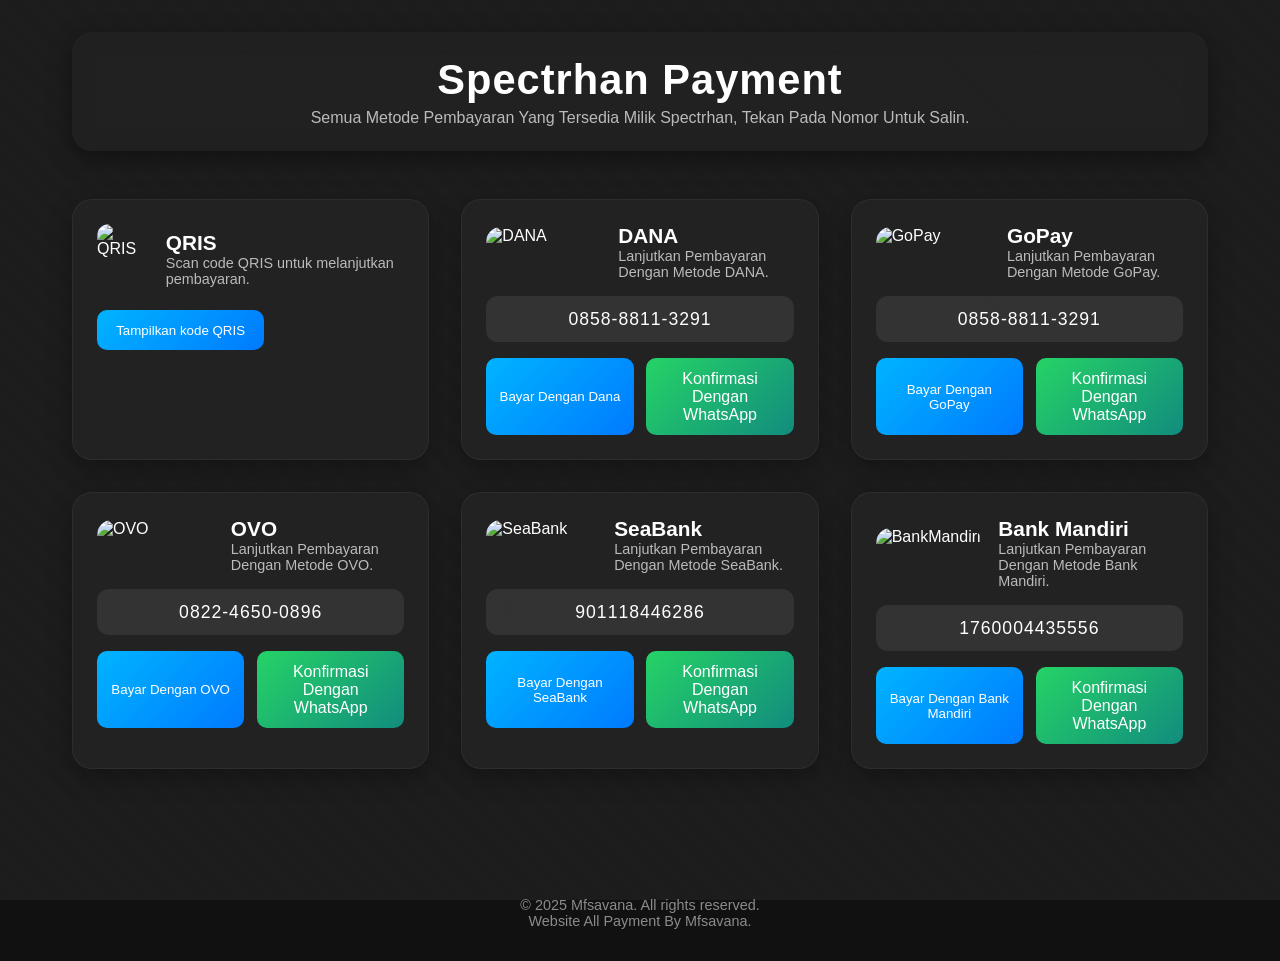
==== index.html @ 85cd793e "Add Main File For The Website." ====
<!DOCTYPE html>
<html lang="en">
<head>
    <meta charset="UTF-8">
    <meta name="viewport" content="width=device-width, initial-scale=1.0">
    <title>Spectrhan Payment</title>
    <link rel="stylesheet" href="style.css">
</head>
<body>
    <!-- Animated Night Sky -->
    <div class="night-sky">
        <div class="stars"></div>
        <!-- Meteors will be added by JavaScript -->
    </div>
    
    <div class="background-animation">
    <div class="particles">
        <!-- Anda bisa tambahkan lebih banyak partikel via JavaScript untuk efek lebih bagus -->
    </div>
    <div class="scrolling-background"></div>
    </div>

    <!-- Copy Notification -->
    <div class="copy-notification" id="copyNotification">
        Nomor Berhasil Di Copy!
    </div>

    <!-- Main Content -->
    <div class="container">
        <header>
            <h1>Spectrhan Payment</h1>
            <p class="subtitle">Semua Metode Pembayaran Yang Tersedia Milik Spectrhan, Tekan Pada Nomor Untuk Salin.</p>
        </header>

        <div class="payment-options">
            <!-- QRIS Payment -->
            <div class="payment-card" id="qris-card">
                <div class="payment-header">
                    <img src="https://files.catbox.moe/14labn.png" alt="QRIS" class="payment-icon-qris">
                    <div>
                        <h3 class="payment-title">QRIS</h3>
                        <p class="payment-description">Scan code QRIS untuk melanjutkan pembayaran.</p>
                    </div>
                </div>
                <button class="payment-button-qris" id="pay-with-qris">Tampilkan kode QRIS</button>
            </div>

            <!-- Dana Payment -->
            <div class="payment-card">
                <div class="payment-header">
                    <img src="https://img100.pixhost.to/images/667/540082364_skyzopedia.jpg" alt="DANA" class="payment-icon">
                    <div>
                        <h3 class="payment-title">DANA</h3>
                        <p class="payment-description">Lanjutkan Pembayaran Dengan Metode DANA.</p>
                    </div>
                </div>
                <div class="account-info" data-number="085888113291">
                    <div class="account-number">0858-8811-3291</div>
                </div>
                <div class="button-group">
                    <button class="payment-button" id="pay-with-dana">Bayar Dengan Dana</button>
                    <a href="https://wa.me/6285888113291?text=Halo%20admin,%20saya%20ingin%20konfirmasi%20pembayaran%20via%20DANA" class="payment-button whatsapp-button" target="_blank">Konfirmasi Dengan WhatsApp</a>
                </div>
            </div>

            <!-- GoPay Payment -->
            <div class="payment-card">
                <div class="payment-header">
                    <img src="https://img100.pixhost.to/images/667/540083275_skyzopedia.jpg" alt="GoPay" class="payment-icon">
                    <div>
                        <h3 class="payment-title">GoPay</h3>
                        <p class="payment-description">Lanjutkan Pembayaran Dengan Metode GoPay.</p>
                    </div>
                </div>
                <div class="account-info" data-number="085888113291">
                    <div class="account-number">0858-8811-3291</div>
                </div>
                  <div class="button-group">
                    <button class="payment-button" id="pay-with-gopay">Bayar Dengan GoPay</button>
                    <a href="https://wa.me/6285888113291?text=Halo%20Paci,%20saya%20ingin%20konfirmasi%20pembayaran%20via%20GoPay" class="payment-button whatsapp-button" target="_blank">Konfirmasi Dengan WhatsApp</a>
                  </div>
              </div>

            <!-- OVO Payment -->
            <div class="payment-card">
                <div class="payment-header">
                    <img src="https://img100.pixhost.to/images/667/540082774_skyzopedia.jpg" alt="OVO" class="payment-icon">
                    <div>
                        <h3 class="payment-title">OVO</h3>
                        <p class="payment-description">Lanjutkan Pembayaran Dengan Metode OVO.</p>
                    </div>
                </div>
                <div class="account-info" data-number="082246500896">
                    <div class="account-number">0822-4650-0896</div>
                </div>
                  <div class="button-group">
                    <button class="payment-button" id="pay-with-ovo">Bayar Dengan OVO</button>
                    <a href="https://wa.me/6285888113291?text=Halo%20Paci,%20saya%20ingin%20konfirmasi%20pembayaran%20via%20OVO" class="payment-button whatsapp-button" target="_blank">Konfirmasi Dengan WhatsApp</a>
                  </div>
            </div>
            
            <!-- SeaBank Payment -->
            <div class="payment-card">
                <div class="payment-header">
                    <img src="https://files.catbox.moe/tm16jp.jpg" alt="SeaBank" class="payment-icon">
                    <div>
                        <h3 class="payment-title">SeaBank</h3>
                        <p class="payment-description">Lanjutkan Pembayaran Dengan Metode SeaBank.</p>
                    </div>
                </div>
                <div class="account-info" data-number="Tidak Tersedia!">
                    <div class="account-number">901118446286</div>
                  </div>
                      <div class="button-group">
                    <button class="payment-button" id="pay-with-seabank">Bayar Dengan SeaBank</button>
                    <a href="https://wa.me/6285888113291?text=Halo%20Paci,%20saya%20ingin%20konfirmasi%20pembayaran%20via%20SeaBank" class="payment-button whatsapp-button" target="_blank">Konfirmasi Dengan WhatsApp</a>
                </div>
            </div>
            
                  <!-- Bank Mandiri Payment -->
            <div class="payment-card">
                <div class="payment-header">
                    <img src="https://files.catbox.moe/98fzpa.jpg" alt="BankMandiri" class="payment-icon">
                    <div>
                        <h3 class="payment-title">Bank Mandiri</h3>
                        <p class="payment-description">Lanjutkan Pembayaran Dengan Metode Bank Mandiri.</p>
                    </div>
                </div>
                <div class="account-info" data-number="1760004435556">
                    <div class="account-number">1760004435556</div>
                </div>
                <div class="button-group">
                    <button class="payment-button" id="pay-with-bank-mandiri">Bayar Dengan Bank Mandiri</button>
                    <a href="https://wa.me/6285888113291?text=Halo%20admin,%20saya%20ingin%20konfirmasi%20pembayaran%20via%20DANA" class="payment-button whatsapp-button" target="_blank">Konfirmasi Dengan WhatsApp</a>
                </div>
            </div>
        </div>
    </div>

    <!-- QRIS Modal -->
    <div class="modal" id="qris-modal">
        <div class="modal-content">
            <span class="close-modal">&times;</span>
            <h2>QRIS</h2>
            <p>Scan qris di bawah ini untuk melakukan pembayaran</p>
            <div class="qris-image">
                <img src="https://files.catbox.moe/t990gd.png" alt="QRIS Code">
            </div>
            <p class="instructions">
              1. Buka aplikasi mbangking anda.<br> 
              2. Pilih Metode pembayaran QRIS.<br> 
              3. Pindai kode Qris di atas.<br> 
              4. Konfirmasi pembayaran sesuai harga.

            </p>
            <div class="button-group" style="margin-top: 1rem;">
                <button class="payment-button" id="confirm-qris">Konfirmasi pembayaran.</button>
                <a href="https://wa.me/6283866671529?text=Halo%20admin,%20saya%20ingin%20konfirmasi%20pembayaran%20via%20QRIS" class="payment-button whatsapp-button" target="_blank">Konfirmasi Dengan WhatsApp</a>
            </div>
        </div>
    </div>

    <!-- Footer -->
    <footer>
        <p>&copy; 2025 Mfsavana. All rights reserved.</p>
        <p>Website All Payment By Mfsavana.</p>
    </footer>

    <script src="script.js"></script>
</body>
</html>
---- style.css ----
/* RESET & BASE STYLE */
* {
  margin: 0;
  padding: 0;
  box-sizing: border-box;
  font-family: 'Poppins', sans-serif;
}

body {
  overflow-x: hidden;
  color: #fff;
  background: #111;
  position: relative;
  min-height: 100vh;
}

/* ===== BACKGROUND ANIMATION (PS2 Style) ===== */
.background-animation {
  position: fixed;
  top: 0;
  left: 0;
  width: 100%;
  height: 100%;
  overflow: hidden;
  z-index: -2;
  pointer-events: none;
}

/* Scrolling lines (PS2 feel) */
.scrolling-background {
  position: absolute;
  width: 200%;
  height: 100%;
  background: repeating-linear-gradient(
    45deg,
    rgba(128, 128, 128, 0.1),
    rgba(128, 128, 128, 0.1) 10px,
    rgba(255, 255, 255, 0.05) 10px,
    rgba(255, 255, 255, 0.05) 20px
  );
  animation: scroll 25s linear infinite;
}

@keyframes scroll {
  from { transform: translateX(0); }
  to { transform: translateX(-50%); }
}

/* Floating particles */
.particles {
  position: absolute;
  width: 100%;
  height: 100%;
}

.particle {
  position: absolute;
  width: 4px;
  height: 4px;
  border-radius: 50%;
  background: rgba(255, 255, 255, 0.2);
  opacity: 0.6;
  animation: fall linear infinite;
}

@keyframes fall {
  0% {
    transform: translateY(0) translateX(var(--x-offset)) scale(0.5);
    opacity: 0.6;
  }
  100% {
    transform: translateY(100vh) translateX(var(--x-offset)) scale(1);
    opacity: 0;
  }
}

/* ===== COPY NOTIFICATION ===== */
.copy-notification {
  position: fixed;
  bottom: 30px;
  left: 50%;
  transform: translateX(-50%);
  background: rgba(0, 0, 0, 0.7);
  color: #fff;
  padding: 10px 20px;
  border-radius: 20px;
  font-size: 0.9rem;
  opacity: 0;
  pointer-events: none;
  transition: opacity 0.3s ease;
  z-index: 1000;
}

.copy-notification.active {
  opacity: 1;
}

/* ===== CONTAINER ===== */
.container {
  max-width: 1200px;
  margin: 0 auto;
  padding: 2rem;
  position: relative;
  z-index: 1;
}

/* ===== HEADER ===== */
header {
  text-align: center;
  margin-bottom: 3rem;
  padding: 1.5rem;
  background: rgba(40, 40, 40, 0.4);
  border-radius: 20px;
  backdrop-filter: blur(10px);
  box-shadow: 0 8px 25px rgba(0, 0, 0, 0.4);
}

h1 {
  font-size: 2.6rem;
  color: #fff;
  letter-spacing: 1px;
}

.subtitle {
  font-size: 1rem;
  color: #bbb;
  margin-top: 0.3rem;
}

/* ===== PAYMENT CARDS ===== */
.payment-options {
  display: grid;
  grid-template-columns: repeat(auto-fill, minmax(300px, 1fr));
  gap: 2rem;
  margin-top: 2rem;
}

.payment-card {
  background: rgba(40, 40, 40, 0.5);
  border-radius: 20px;
  padding: 1.5rem;
  border: 1px solid rgba(255, 255, 255, 0.05);
  box-shadow: 0 8px 25px rgba(0, 0, 0, 0.3);
  transition: transform 0.3s ease, box-shadow 0.3s ease;
  backdrop-filter: blur(10px);
}

.payment-card:hover {
  transform: translateY(-8px);
  box-shadow: 0 12px 35px rgba(0, 0, 0, 0.4);
  background: rgba(60, 60, 60, 0.6);
}

/* Payment header */
.payment-header {
  display: flex;
  align-items: center;
  gap: 1rem;
}

.payment-icon {
  width: 200px;
  height: 50px;
  border-radius: 15px;
  object-fit: cover;
}

.payment-icon-qris {
  width: 70px;
  height: 70px;
  border-radius: 12px;
  object-fit: cover;
}

.payment-title {
  font-size: 1.3rem;
  color: #fff;
}

.payment-description {
  font-size: 0.9rem;
  color: #bbb;
}

/* Account number */
.account-info {
  margin: 1rem 0;
  background: rgba(255, 255, 255, 0.08);
  padding: 0.8rem;
  border-radius: 12px;
  text-align: center;
  cursor: pointer;
  transition: background 0.2s;
}

.account-info:hover {
  background: rgba(255, 255, 255, 0.15);
}

.account-number {
  font-size: 1.1rem;
  letter-spacing: 1px;
  color: #fff;
}

/* Buttons */
.button-group {
  display: flex;
  gap: 0.8rem;
  flex-wrap: wrap;
}

.payment-button {
  flex: 1;
  text-align: center;
  background: linear-gradient(135deg, #00b4ff, #007aff);
  color: #fff;
  border: none;
  padding: 0.7rem;
  border-radius: 10px;
  cursor: pointer;
  transition: transform 0.2s, opacity 0.2s;
  text-decoration: none;
  font-weight: 500;
}

.payment-button-qris {
  flex: 1;
  text-align: center;
  background: linear-gradient(135deg, #00b4ff, #007aff);
  color: #fff;
  border: none;
  padding: 0.8rem 1.2rem;
  border-radius: 10px;
  cursor: pointer;
  transition: transform 0.2s, opacity 0.2s;
  text-decoration: none;
  font-weight: 500;
  margin-top: 1rem;
}

.payment-button:hover {
  transform: translateY(-3px);
  opacity: 0.9;
}

.whatsapp-button {
  background: linear-gradient(135deg, #25d366, #128c7e);
}

/* ===== MODAL ===== */
.modal {
  display: none;
  position: fixed;
  top: 0;
  left: 0;
  width: 100%;
  height: 100%;
  background: rgba(0,0,0,0.75);
  justify-content: center;
  align-items: center;
  z-index: 2000;
}

.modal-content {
  background: rgba(40, 40, 40, 0.9);
  border-radius: 20px;
  padding: 2rem;
  max-width: 400px;
  width: 90%;
  text-align: center;
  color: #fff;
  box-shadow: 0 10px 35px rgba(0, 0, 0, 0.5);
  backdrop-filter: blur(10px);
  animation: fadeIn 0.3s ease;
}

@keyframes fadeIn {
  from { opacity: 0; transform: scale(0.9); }
  to { opacity: 1; transform: scale(1); }
}

.close-modal {
  position: absolute;
  right: 20px;
  top: 15px;
  font-size: 1.5rem;
  cursor: pointer;
}

.qris-image img {
  width: 100%;
  border-radius: 10px;
  margin: 1rem 0;
}

/* ===== FOOTER ===== */
footer {
  text-align: center;
  margin-top: 4rem;
  padding: 2rem 0;
  font-size: 0.9rem;
  color: #aaa;
  opacity: 0.8;
}

/* ===== RESPONSIVE ===== */
@media (max-width: 768px) {
  h1 { font-size: 2rem; }
  .payment-options { grid-template-columns: 1fr; }
  .payment-card { padding: 1.2rem; }
  .button-group { flex-direction: column; }
}
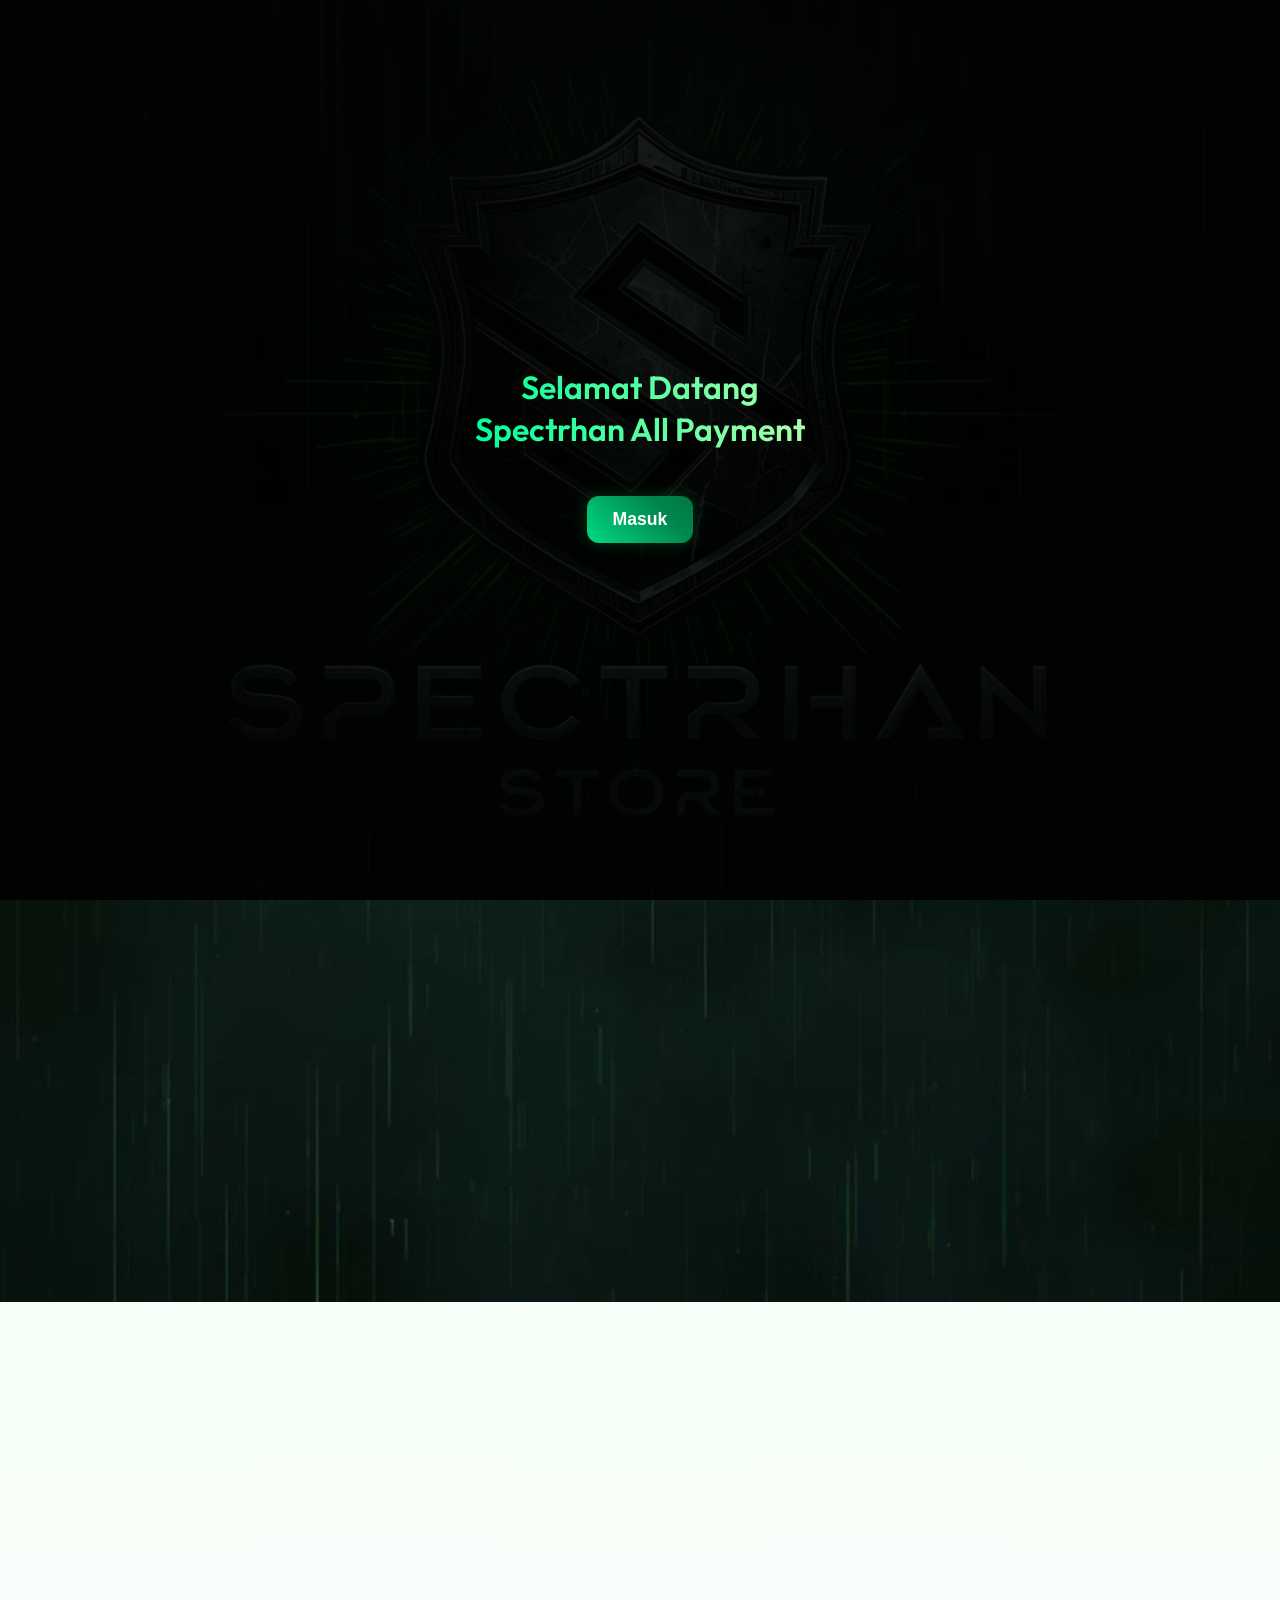
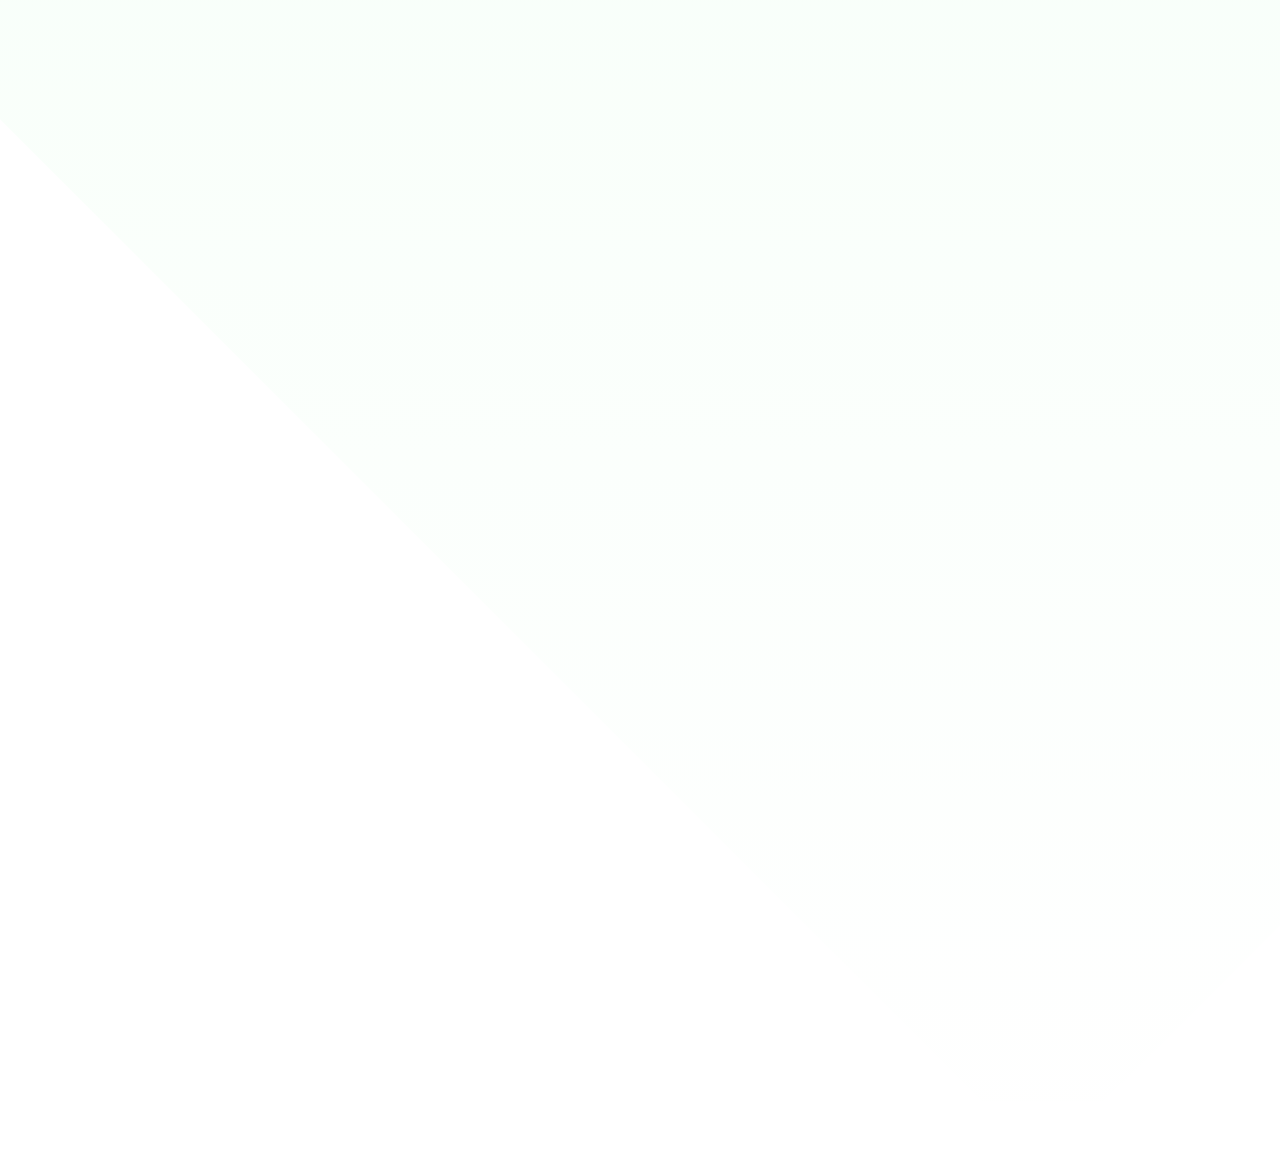
==== commit 3de75929: "Adding File Files Required for the Web." ====
--- a/index.html
+++ b/index.html
@@ -1,171 +1,113 @@
 <!DOCTYPE html>
-<html lang="en">
+<html lang="id">
 <head>
-    <meta charset="UTF-8">
-    <meta name="viewport" content="width=device-width, initial-scale=1.0">
-    <title>Spectrhan Payment</title>
-    <link rel="stylesheet" href="style.css">
+  <meta charset="UTF-8" />
+  <meta name="theme-color" content="#000000">
+  <meta name="viewport" content="width=device-width, initial-scale=1.0, user-scalable=no" />
+  <title>Spectrhan All Payment</title>
+  <link href="https://fonts.googleapis.com/css2?family=Outfit:wght@300;500;700&display=swap" rel="stylesheet">
+  <link rel="stylesheet" href="style.css">
+  <link rel="apple-touch-icon" sizes="180x180" href="favicon.png">
+  <link rel="shortcut icon" href="favicon.png" type="image/png">
 </head>
 <body>
-    <!-- Animated Night Sky -->
-    <div class="night-sky">
-        <div class="stars"></div>
-        <!-- Meteors will be added by JavaScript -->
-    </div>
-    
-    <div class="background-animation">
-    <div class="particles">
-        <!-- Anda bisa tambahkan lebih banyak partikel via JavaScript untuk efek lebih bagus -->
-    </div>
-    <div class="scrolling-background"></div>
+
+  <div class="shine"></div>
+
+<!-- Halaman Awal -->
+<div id="welcome-message" class="welcome-message">
+  <div class="welcome-box">
+    <h1>Selamat Datang</h1>
+    <h1>Spectrhan All Payment</h1>
+  </div>
+  <button id="go-to-payment" class="btn-pay">Masuk</button>
+</div>
+
+  <!-- Halaman Utama -->
+  <div id="main-content" class="hidden">
+    <h1>List Payment</h1>
+    <p>All Payment Website Milik Spectrhan</p>
+
+    <div class="qr">
+      <img src="p.png" alt="Logo Spectrhan Payment">
     </div>
 
-    <!-- Copy Notification -->
-    <div class="copy-notification" id="copyNotification">
-        Nomor Berhasil Di Copy!
+    <p class="subtitle">Pilih Salah Satu Metode Pembayaran</p>
+
+    <div class="collapsible-container">
+
+      <!-- QRIS -->
+      <button class="collapsible" id="qris-btn">QRIS</button>
+      <div class="content">
+        <img 
+          src="https://files.catbox.moe/t990gd.png" 
+          id="qris-image" 
+          alt="QRIS Spectrhan" 
+          style="width: 200px; border-radius: 12px; cursor: pointer;"
+        />
+        <p>Scan QRIS di atas untuk melanjutkan pembayaran.</p>
+      </div>
+
+      <!-- DANA -->
+      <button class="collapsible">DANA</button>
+      <div class="content">
+        <div class="payment-number">
+          <span id="nomor-dana">0858-8811-3291</span>
+          <button class="copy-btn" data-target="nomor-dana">📋 Salin</button>
+        </div>
+      </div>
+
+      <!-- GOPAY -->
+      <button class="collapsible">GOPAY</button>
+      <div class="content">
+        <div class="payment-number">
+          <span id="nomor-gopay">0858-8811-3291</span>
+          <button class="copy-btn" data-target="nomor-gopay">📋 Salin</button>
+        </div>
+      </div>
+      
+      <!-- OVO -->
+      <button class="collapsible">OVO</button>
+      <div class="content">
+        <div class="payment-number">
+          <span id="nomor-ovo">0822-4650-0896</span>
+          <button class="copy-btn" data-target="nomor-ovo">📋 Salin</button>
+        </div>
+      </div>
+    
+      <!-- SeaBank -->
+      <button class="collapsible">SeaBank</button>
+      <div class="content">
+        <div class="payment-number">
+          <span id="nomor-seabank">901118446286</span>
+          <button class="copy-btn" data-target="nomor-seabank">📋 Salin</button>
+        </div>
+      </div>
+    
+      <!-- Bank Mandiri -->
+      <button class="collapsible">Bank Mandiri</button>
+      <div class="content">
+        <div class="payment-number">
+          <span id="nomor-mandiri">1760004435556</span>
+          <button class="copy-btn" data-target="nomor-mandiri">📋 Salin</button>
+        </div>
+      </div>
+
     </div>
 
-    <!-- Main Content -->
-    <div class="container">
-        <header>
-            <h1>Spectrhan Payment</h1>
-            <p class="subtitle">Semua Metode Pembayaran Yang Tersedia Milik Spectrhan, Tekan Pada Nomor Untuk Salin.</p>
-        </header>
+    <!-- Tombol Sosial -->
+    <div class="btn-group">
+      <a href="https://wa.me/6285888113291" class="btn-link" target="_blank" rel="noopener noreferrer">WhatsApp</a>
+      <a href="https://www.instagram.com/dzulfikrii_a?igsh=MWV5aDRzM3R2c3Jldg==" class="btn-link" target="_blank" rel="noopener noreferrer">Instagram</a>
+      <a href="https://t.me/dzulfikrii_a" target="_blank" class="btn-link">Telegram</a>
+    </div>
+  </div>
 
-        <div class="payment-options">
-            <!-- QRIS Payment -->
-            <div class="payment-card" id="qris-card">
-                <div class="payment-header">
-                    <img src="https://files.catbox.moe/14labn.png" alt="QRIS" class="payment-icon-qris">
-                    <div>
-                        <h3 class="payment-title">QRIS</h3>
-                        <p class="payment-description">Scan code QRIS untuk melanjutkan pembayaran.</p>
-                    </div>
-                </div>
-                <button class="payment-button-qris" id="pay-with-qris">Tampilkan kode QRIS</button>
-            </div>
+  <!-- Fullscreen QR Overlay -->
+  <div class="fullscreen-qr hidden" id="fullscreen-qr">
+    <img src="https://files.catbox.moe/t990gd.png" alt="QRIS Fullscreen">
+  </div>
 
-            <!-- Dana Payment -->
-            <div class="payment-card">
-                <div class="payment-header">
-                    <img src="https://img100.pixhost.to/images/667/540082364_skyzopedia.jpg" alt="DANA" class="payment-icon">
-                    <div>
-                        <h3 class="payment-title">DANA</h3>
-                        <p class="payment-description">Lanjutkan Pembayaran Dengan Metode DANA.</p>
-                    </div>
-                </div>
-                <div class="account-info" data-number="085888113291">
-                    <div class="account-number">0858-8811-3291</div>
-                </div>
-                <div class="button-group">
-                    <button class="payment-button" id="pay-with-dana">Bayar Dengan Dana</button>
-                    <a href="https://wa.me/6285888113291?text=Halo%20admin,%20saya%20ingin%20konfirmasi%20pembayaran%20via%20DANA" class="payment-button whatsapp-button" target="_blank">Konfirmasi Dengan WhatsApp</a>
-                </div>
-            </div>
-
-            <!-- GoPay Payment -->
-            <div class="payment-card">
-                <div class="payment-header">
-                    <img src="https://img100.pixhost.to/images/667/540083275_skyzopedia.jpg" alt="GoPay" class="payment-icon">
-                    <div>
-                        <h3 class="payment-title">GoPay</h3>
-                        <p class="payment-description">Lanjutkan Pembayaran Dengan Metode GoPay.</p>
-                    </div>
-                </div>
-                <div class="account-info" data-number="085888113291">
-                    <div class="account-number">0858-8811-3291</div>
-                </div>
-                  <div class="button-group">
-                    <button class="payment-button" id="pay-with-gopay">Bayar Dengan GoPay</button>
-                    <a href="https://wa.me/6285888113291?text=Halo%20Paci,%20saya%20ingin%20konfirmasi%20pembayaran%20via%20GoPay" class="payment-button whatsapp-button" target="_blank">Konfirmasi Dengan WhatsApp</a>
-                  </div>
-              </div>
-
-            <!-- OVO Payment -->
-            <div class="payment-card">
-                <div class="payment-header">
-                    <img src="https://img100.pixhost.to/images/667/540082774_skyzopedia.jpg" alt="OVO" class="payment-icon">
-                    <div>
-                        <h3 class="payment-title">OVO</h3>
-                        <p class="payment-description">Lanjutkan Pembayaran Dengan Metode OVO.</p>
-                    </div>
-                </div>
-                <div class="account-info" data-number="082246500896">
-                    <div class="account-number">0822-4650-0896</div>
-                </div>
-                  <div class="button-group">
-                    <button class="payment-button" id="pay-with-ovo">Bayar Dengan OVO</button>
-                    <a href="https://wa.me/6285888113291?text=Halo%20Paci,%20saya%20ingin%20konfirmasi%20pembayaran%20via%20OVO" class="payment-button whatsapp-button" target="_blank">Konfirmasi Dengan WhatsApp</a>
-                  </div>
-            </div>
-            
-            <!-- SeaBank Payment -->
-            <div class="payment-card">
-                <div class="payment-header">
-                    <img src="https://files.catbox.moe/tm16jp.jpg" alt="SeaBank" class="payment-icon">
-                    <div>
-                        <h3 class="payment-title">SeaBank</h3>
-                        <p class="payment-description">Lanjutkan Pembayaran Dengan Metode SeaBank.</p>
-                    </div>
-                </div>
-                <div class="account-info" data-number="Tidak Tersedia!">
-                    <div class="account-number">901118446286</div>
-                  </div>
-                      <div class="button-group">
-                    <button class="payment-button" id="pay-with-seabank">Bayar Dengan SeaBank</button>
-                    <a href="https://wa.me/6285888113291?text=Halo%20Paci,%20saya%20ingin%20konfirmasi%20pembayaran%20via%20SeaBank" class="payment-button whatsapp-button" target="_blank">Konfirmasi Dengan WhatsApp</a>
-                </div>
-            </div>
-            
-                  <!-- Bank Mandiri Payment -->
-            <div class="payment-card">
-                <div class="payment-header">
-                    <img src="https://files.catbox.moe/98fzpa.jpg" alt="BankMandiri" class="payment-icon">
-                    <div>
-                        <h3 class="payment-title">Bank Mandiri</h3>
-                        <p class="payment-description">Lanjutkan Pembayaran Dengan Metode Bank Mandiri.</p>
-                    </div>
-                </div>
-                <div class="account-info" data-number="1760004435556">
-                    <div class="account-number">1760004435556</div>
-                </div>
-                <div class="button-group">
-                    <button class="payment-button" id="pay-with-bank-mandiri">Bayar Dengan Bank Mandiri</button>
-                    <a href="https://wa.me/6285888113291?text=Halo%20admin,%20saya%20ingin%20konfirmasi%20pembayaran%20via%20DANA" class="payment-button whatsapp-button" target="_blank">Konfirmasi Dengan WhatsApp</a>
-                </div>
-            </div>
-        </div>
-    </div>
-
-    <!-- QRIS Modal -->
-    <div class="modal" id="qris-modal">
-        <div class="modal-content">
-            <span class="close-modal">&times;</span>
-            <h2>QRIS</h2>
-            <p>Scan qris di bawah ini untuk melakukan pembayaran</p>
-            <div class="qris-image">
-                <img src="https://files.catbox.moe/t990gd.png" alt="QRIS Code">
-            </div>
-            <p class="instructions">
-              1. Buka aplikasi mbangking anda.<br> 
-              2. Pilih Metode pembayaran QRIS.<br> 
-              3. Pindai kode Qris di atas.<br> 
-              4. Konfirmasi pembayaran sesuai harga.
-
-            </p>
-            <div class="button-group" style="margin-top: 1rem;">
-                <button class="payment-button" id="confirm-qris">Konfirmasi pembayaran.</button>
-                <a href="https://wa.me/6283866671529?text=Halo%20admin,%20saya%20ingin%20konfirmasi%20pembayaran%20via%20QRIS" class="payment-button whatsapp-button" target="_blank">Konfirmasi Dengan WhatsApp</a>
-            </div>
-        </div>
-    </div>
-
-    <!-- Footer -->
-    <footer>
-        <p>&copy; 2025 Mfsavana. All rights reserved.</p>
-        <p>Website All Payment By Mfsavana.</p>
-    </footer>
-
-    <script src="script.js"></script>
+  <script src="script.js"></script>
 </body>
 </html>
--- a/style.css
+++ b/style.css
@@ -1,313 +1,337 @@
-/* RESET & BASE STYLE */
-* {
-  margin: 0;
-  padding: 0;
-  box-sizing: border-box;
-  font-family: 'Poppins', sans-serif;
-}
-
-body {
-  overflow-x: hidden;
-  color: #fff;
-  background: #111;
-  position: relative;
-  min-height: 100vh;
-}
-
-/* ===== BACKGROUND ANIMATION (PS2 Style) ===== */
-.background-animation {
+/* Reset dasar */
+
+{
+margin: 0;
+padding: 0;
+box-sizing: border-box;
+}
+
+
+html, body {
+height: 100%;
+overflow: hidden;
+font-family: 'Outfit', sans-serif;
+background: url('b.jpg') no-repeat center center fixed;
+background-size: cover;
+color: #e6f7e6;
+text-align: center;
+}
+
+/* Konten utama bisa di-scroll tanpa scrollbar */
+#main-content {
+display: none;
+overflow-y: auto;
+max-height: 100vh;
+scrollbar-width: none;
+-ms-overflow-style: none;
+}
+
+#main-content::-webkit-scrollbar {
+display: none;
+}
+
+/* Efek shine */
+.shine {
+position: absolute;
+top: -100%;
+left: -100%;
+width: 300%;
+height: 300%;
+background: linear-gradient(135deg, rgba(80, 255, 120, 0.15), rgba(0, 255, 100, 0));
+transform: rotate(45deg);
+animation: shine 5s infinite linear;
+z-index: 0;
+}
+
+@keyframes shine {
+0% { transform: translate(-100%, -100%) rotate(45deg); }
+100% { transform: translate(100%, 100%) rotate(45deg); }
+}
+
+/* Halaman utama */
+#main-content {
+background: rgba(10, 20, 10, 0.55);
+backdrop-filter: blur(12px);
+border-radius: 18px;
+padding: 25px;
+margin: 25px;
+box-shadow: 0 8px 32px rgba(0, 255, 100, 0.15);
+animation: fadeIn 0.8s ease-in-out forwards;
+}
+
+/* Pesan selamat datang */
+.welcome-message {
   position: fixed;
-  top: 0;
-  left: 0;
-  width: 100%;
-  height: 100%;
-  overflow: hidden;
-  z-index: -2;
-  pointer-events: none;
-}
-
-/* Scrolling lines (PS2 feel) */
-.scrolling-background {
-  position: absolute;
-  width: 200%;
-  height: 100%;
-  background: repeating-linear-gradient(
-    45deg,
-    rgba(128, 128, 128, 0.1),
-    rgba(128, 128, 128, 0.1) 10px,
-    rgba(255, 255, 255, 0.05) 10px,
-    rgba(255, 255, 255, 0.05) 20px
-  );
-  animation: scroll 25s linear infinite;
-}
-
-@keyframes scroll {
-  from { transform: translateX(0); }
-  to { transform: translateX(-50%); }
-}
-
-/* Floating particles */
-.particles {
-  position: absolute;
-  width: 100%;
-  height: 100%;
-}
-
-.particle {
-  position: absolute;
-  width: 4px;
-  height: 4px;
-  border-radius: 50%;
-  background: rgba(255, 255, 255, 0.2);
-  opacity: 0.6;
-  animation: fall linear infinite;
-}
-
-@keyframes fall {
-  0% {
-    transform: translateY(0) translateX(var(--x-offset)) scale(0.5);
-    opacity: 0.6;
-  }
-  100% {
-    transform: translateY(100vh) translateX(var(--x-offset)) scale(1);
-    opacity: 0;
-  }
-}
-
-/* ===== COPY NOTIFICATION ===== */
-.copy-notification {
-  position: fixed;
-  bottom: 30px;
-  left: 50%;
-  transform: translateX(-50%);
-  background: rgba(0, 0, 0, 0.7);
-  color: #fff;
-  padding: 10px 20px;
-  border-radius: 20px;
-  font-size: 0.9rem;
-  opacity: 0;
-  pointer-events: none;
-  transition: opacity 0.3s ease;
-  z-index: 1000;
-}
-
-.copy-notification.active {
-  opacity: 1;
-}
-
-/* ===== CONTAINER ===== */
-.container {
-  max-width: 1200px;
-  margin: 0 auto;
-  padding: 2rem;
-  position: relative;
-  z-index: 1;
-}
-
-/* ===== HEADER ===== */
-header {
-  text-align: center;
-  margin-bottom: 3rem;
-  padding: 1.5rem;
-  background: rgba(40, 40, 40, 0.4);
-  border-radius: 20px;
-  backdrop-filter: blur(10px);
-  box-shadow: 0 8px 25px rgba(0, 0, 0, 0.4);
-}
-
-h1 {
-  font-size: 2.6rem;
-  color: #fff;
-  letter-spacing: 1px;
-}
-
-.subtitle {
-  font-size: 1rem;
-  color: #bbb;
-  margin-top: 0.3rem;
-}
-
-/* ===== PAYMENT CARDS ===== */
-.payment-options {
-  display: grid;
-  grid-template-columns: repeat(auto-fill, minmax(300px, 1fr));
-  gap: 2rem;
-  margin-top: 2rem;
-}
-
-.payment-card {
-  background: rgba(40, 40, 40, 0.5);
-  border-radius: 20px;
-  padding: 1.5rem;
-  border: 1px solid rgba(255, 255, 255, 0.05);
-  box-shadow: 0 8px 25px rgba(0, 0, 0, 0.3);
-  transition: transform 0.3s ease, box-shadow 0.3s ease;
-  backdrop-filter: blur(10px);
-}
-
-.payment-card:hover {
-  transform: translateY(-8px);
-  box-shadow: 0 12px 35px rgba(0, 0, 0, 0.4);
-  background: rgba(60, 60, 60, 0.6);
-}
-
-/* Payment header */
-.payment-header {
+  inset: 0;
+  background: rgba(0, 0, 0, 0.9);
+  color: #d9ffd9;
   display: flex;
-  align-items: center;
-  gap: 1rem;
-}
-
-.payment-icon {
-  width: 200px;
-  height: 50px;
-  border-radius: 15px;
-  object-fit: cover;
-}
-
-.payment-icon-qris {
-  width: 70px;
-  height: 70px;
-  border-radius: 12px;
-  object-fit: cover;
-}
-
-.payment-title {
-  font-size: 1.3rem;
-  color: #fff;
-}
-
-.payment-description {
-  font-size: 0.9rem;
-  color: #bbb;
-}
-
-/* Account number */
-.account-info {
-  margin: 1rem 0;
-  background: rgba(255, 255, 255, 0.08);
-  padding: 0.8rem;
-  border-radius: 12px;
-  text-align: center;
-  cursor: pointer;
-  transition: background 0.2s;
-}
-
-.account-info:hover {
-  background: rgba(255, 255, 255, 0.15);
-}
-
-.account-number {
-  font-size: 1.1rem;
-  letter-spacing: 1px;
-  color: #fff;
-}
-
-/* Buttons */
-.button-group {
-  display: flex;
-  gap: 0.8rem;
-  flex-wrap: wrap;
-}
-
-.payment-button {
-  flex: 1;
-  text-align: center;
-  background: linear-gradient(135deg, #00b4ff, #007aff);
-  color: #fff;
-  border: none;
-  padding: 0.7rem;
-  border-radius: 10px;
-  cursor: pointer;
-  transition: transform 0.2s, opacity 0.2s;
-  text-decoration: none;
-  font-weight: 500;
-}
-
-.payment-button-qris {
-  flex: 1;
-  text-align: center;
-  background: linear-gradient(135deg, #00b4ff, #007aff);
-  color: #fff;
-  border: none;
-  padding: 0.8rem 1.2rem;
-  border-radius: 10px;
-  cursor: pointer;
-  transition: transform 0.2s, opacity 0.2s;
-  text-decoration: none;
-  font-weight: 500;
-  margin-top: 1rem;
-}
-
-.payment-button:hover {
-  transform: translateY(-3px);
-  opacity: 0.9;
-}
-
-.whatsapp-button {
-  background: linear-gradient(135deg, #25d366, #128c7e);
-}
-
-/* ===== MODAL ===== */
-.modal {
-  display: none;
-  position: fixed;
-  top: 0;
-  left: 0;
-  width: 100%;
-  height: 100%;
-  background: rgba(0,0,0,0.75);
+  flex-direction: column;
   justify-content: center;
   align-items: center;
-  z-index: 2000;
-}
-
-.modal-content {
-  background: rgba(40, 40, 40, 0.9);
-  border-radius: 20px;
-  padding: 2rem;
-  max-width: 400px;
-  width: 90%;
+  opacity: 0;
+  animation: fadeIn 1.5s forwards;
+  z-index: 9999;
+}
+
+.welcome-box {
   text-align: center;
-  color: #fff;
-  box-shadow: 0 10px 35px rgba(0, 0, 0, 0.5);
-  backdrop-filter: blur(10px);
-  animation: fadeIn 0.3s ease;
-}
-
+  line-height: 1.3;
+  margin-bottom: 35px; /* jarak antara teks dan tombol */
+}
+
+.welcome-box h1 {
+  font-size: 2em;
+  font-weight: 600;
+  margin: 0;
+}
+
+.btn-pay {
+  background: #3bff72;
+  color: #000;
+  border: none;
+  padding: 12px 28px;
+  font-size: 1.1em;
+  font-weight: 600;
+  border-radius: 12px;
+  cursor: pointer;
+  transform: translateY(10px); /* sedikit keluar dari teks */
+  transition: all 0.25s ease;
+}
+
+.btn-pay:hover {
+  background: #62ff8f;
+  transform: translateY(5px);
+}
+
+/* Animasi */
 @keyframes fadeIn {
-  from { opacity: 0; transform: scale(0.9); }
-  to { opacity: 1; transform: scale(1); }
-}
-
-.close-modal {
-  position: absolute;
-  right: 20px;
-  top: 15px;
-  font-size: 1.5rem;
-  cursor: pointer;
-}
-
-.qris-image img {
-  width: 100%;
-  border-radius: 10px;
-  margin: 1rem 0;
-}
-
-/* ===== FOOTER ===== */
-footer {
-  text-align: center;
-  margin-top: 4rem;
-  padding: 2rem 0;
-  font-size: 0.9rem;
-  color: #aaa;
-  opacity: 0.8;
-}
-
-/* ===== RESPONSIVE ===== */
-@media (max-width: 768px) {
-  h1 { font-size: 2rem; }
-  .payment-options { grid-template-columns: 1fr; }
-  .payment-card { padding: 1.2rem; }
-  .button-group { flex-direction: column; }
+  to {
+    opacity: 1;
+  }
+}
+
+h1 {
+font-size: 2.3em;
+margin-bottom: 0.3em;
+background: linear-gradient(90deg, #00ff99, #aaffaa);
+-webkit-background-clip: text;
+-webkit-text-fill-color: transparent;
+animation: fadeInDown 1s ease;
+}
+
+p {
+font-size: 1.05em;
+color: #bfe9bf;
+animation: fadeInUp 0.9s ease;
+}
+
+/* QR Style */
+.qr {
+display: flex;
+justify-content: center;
+align-items: center;
+margin: 25px 0;
+}
+
+.qr img {
+width: 210px;
+border-radius: 14px;
+display: block;
+box-shadow: 0 0 18px rgba(0, 255, 100, 0.25);
+transition: transform 0.3s ease, box-shadow 0.3s ease;
+}
+
+.qr:hover img {
+transform: scale(1.07);
+box-shadow: 0 0 25px rgba(0, 255, 100, 0.45);
+}
+
+/* Container collapsible */
+.collapsible-container {
+max-width: 500px;
+margin: 30px auto;
+background: rgba(15, 25, 15, 0.7);
+border-radius: 16px;
+padding: 20px;
+box-shadow: inset 0 0 12px rgba(0, 255, 100, 0.08);
+}
+
+/* Tombol collapsible */
+.collapsible {
+position: relative;
+background: linear-gradient(135deg, #005533, #00b36b);
+color: #fff;
+cursor: pointer;
+padding: 14px 20px;
+width: 100%;
+font-size: 1.05em;
+border-radius: 12px;
+margin-top: 10px;
+text-align: left;
+border: none;
+transition: all 0.3s ease;
+}
+
+.collapsible:hover {
+background: linear-gradient(135deg, #00cc77, #007a4d);
+transform: translateY(-2px);
+}
+
+.collapsible::after {
+content: '▼';
+position: absolute;
+right: 18px;
+top: 50%;
+transform: translateY(-50%);
+transition: transform 0.3s ease;
+}
+
+.collapsible.active::after {
+transform: translateY(-50%) rotate(-180deg);
+}
+
+/* Konten collapsible */
+.content {
+max-height: 0;
+overflow: hidden;
+background: rgba(0, 25, 0, 0.55);
+backdrop-filter: blur(8px);
+border-radius: 0 0 12px 12px;
+transition: max-height 0.4s ease, padding 0.3s ease;
+padding: 0 20px;
+color: #d9ffd9;
+font-size: 0.95em;
+border: 1px solid rgba(0, 255, 100, 0.08);
+text-align: left;
+}
+
+.content.open {
+padding: 14px 20px;
+max-height: 350px;
+}
+
+/* Fix teks "Atas Nama" agar rapi dan sejajar */
+.content p {
+margin: 6px 0;
+color: #c3eec3;
+font-size: 0.95em;
+line-height: 1.6em;
+display: flex;
+align-items: center;
+gap: 6px;
+flex-wrap: wrap;
+}
+
+.content strong {
+color: #a7f3d0;
+font-weight: 600;
+min-width: 95px;
+}
+
+.content span.nama {
+color: #fff;
+font-weight: 600;
+flex: 1;
+}
+
+/* Tombol grup */
+.btn-group {
+display: flex;
+justify-content: center;
+flex-wrap: wrap;
+margin-top: 35px;
+gap: 12px;
+}
+
+.btn-link, .btn-pay {
+padding: 13px 26px;
+background: linear-gradient(45deg, #00ff99, #00884d, #004d33);
+background-size: 200% 200%;
+animation: gradientBtn 6s ease infinite;
+color: #fff;
+font-weight: 600;
+border-radius: 12px;
+text-decoration: none;
+transition: all 0.3s;
+box-shadow: 0 0 15px rgba(0, 255, 100, 0.2);
+}
+
+.btn-link:hover, .btn-pay:hover {
+transform: scale(1.06);
+box-shadow: 0 0 25px rgba(0, 255, 100, 0.45);
+}
+
+@keyframes gradientBtn {
+0% { background-position: 0% 50%; }
+50% { background-position: 100% 50%; }
+100% { background-position: 0% 50%; }
+}
+
+/* Overlay QR Fullscreen */
+.fullscreen-qr {
+position: fixed;
+inset: 0;
+background: rgba(0, 10, 0, 0.85);
+backdrop-filter: blur(8px);
+display: flex;
+justify-content: center;
+align-items: center;
+z-index: 9998;
+transition: opacity 0.3s ease;
+}
+
+.fullscreen-qr img {
+max-width: 90%;
+max-height: 90%;
+border-radius: 16px;
+box-shadow: 0 0 25px rgba(0, 255, 100, 0.35);
+}
+
+.fullscreen-qr.hidden {
+display: none;
+}
+
+/* Responsif */
+@media (max-width: 500px) {
+h1 { font-size: 1.8em; }
+.collapsible-container { padding: 15px; }
+.btn-link, .btn-pay { width: 90%; }
+}
+
+/* Container nomor dan tombol salin */
+.payment-number {
+display: flex;
+align-items: center;
+justify-content: space-between;
+background: rgba(0, 0, 0, 0.3);
+padding: 10px 15px;
+border-radius: 10px;
+margin-top: 10px;
+margin-bottom: 10px;
+color: #d1d5db;
+font-weight: 500;
+}
+
+.copy-btn {
+display: flex;
+align-items: center;
+gap: 6px;
+background: linear-gradient(90deg, #16a34a, #22c55e);
+border: none;
+color: white;
+padding: 6px 12px;
+border-radius: 8px;
+cursor: pointer;
+transition: all 0.2s ease;
+font-weight: 600;
+}
+
+.copy-btn:hover {
+background: linear-gradient(90deg, #22c55e, #16a34a);
+transform: scale(1.05);
+}
+
+.copy-btn.copied {
+background: linear-gradient(90deg, #10b981, #059669);
 }
